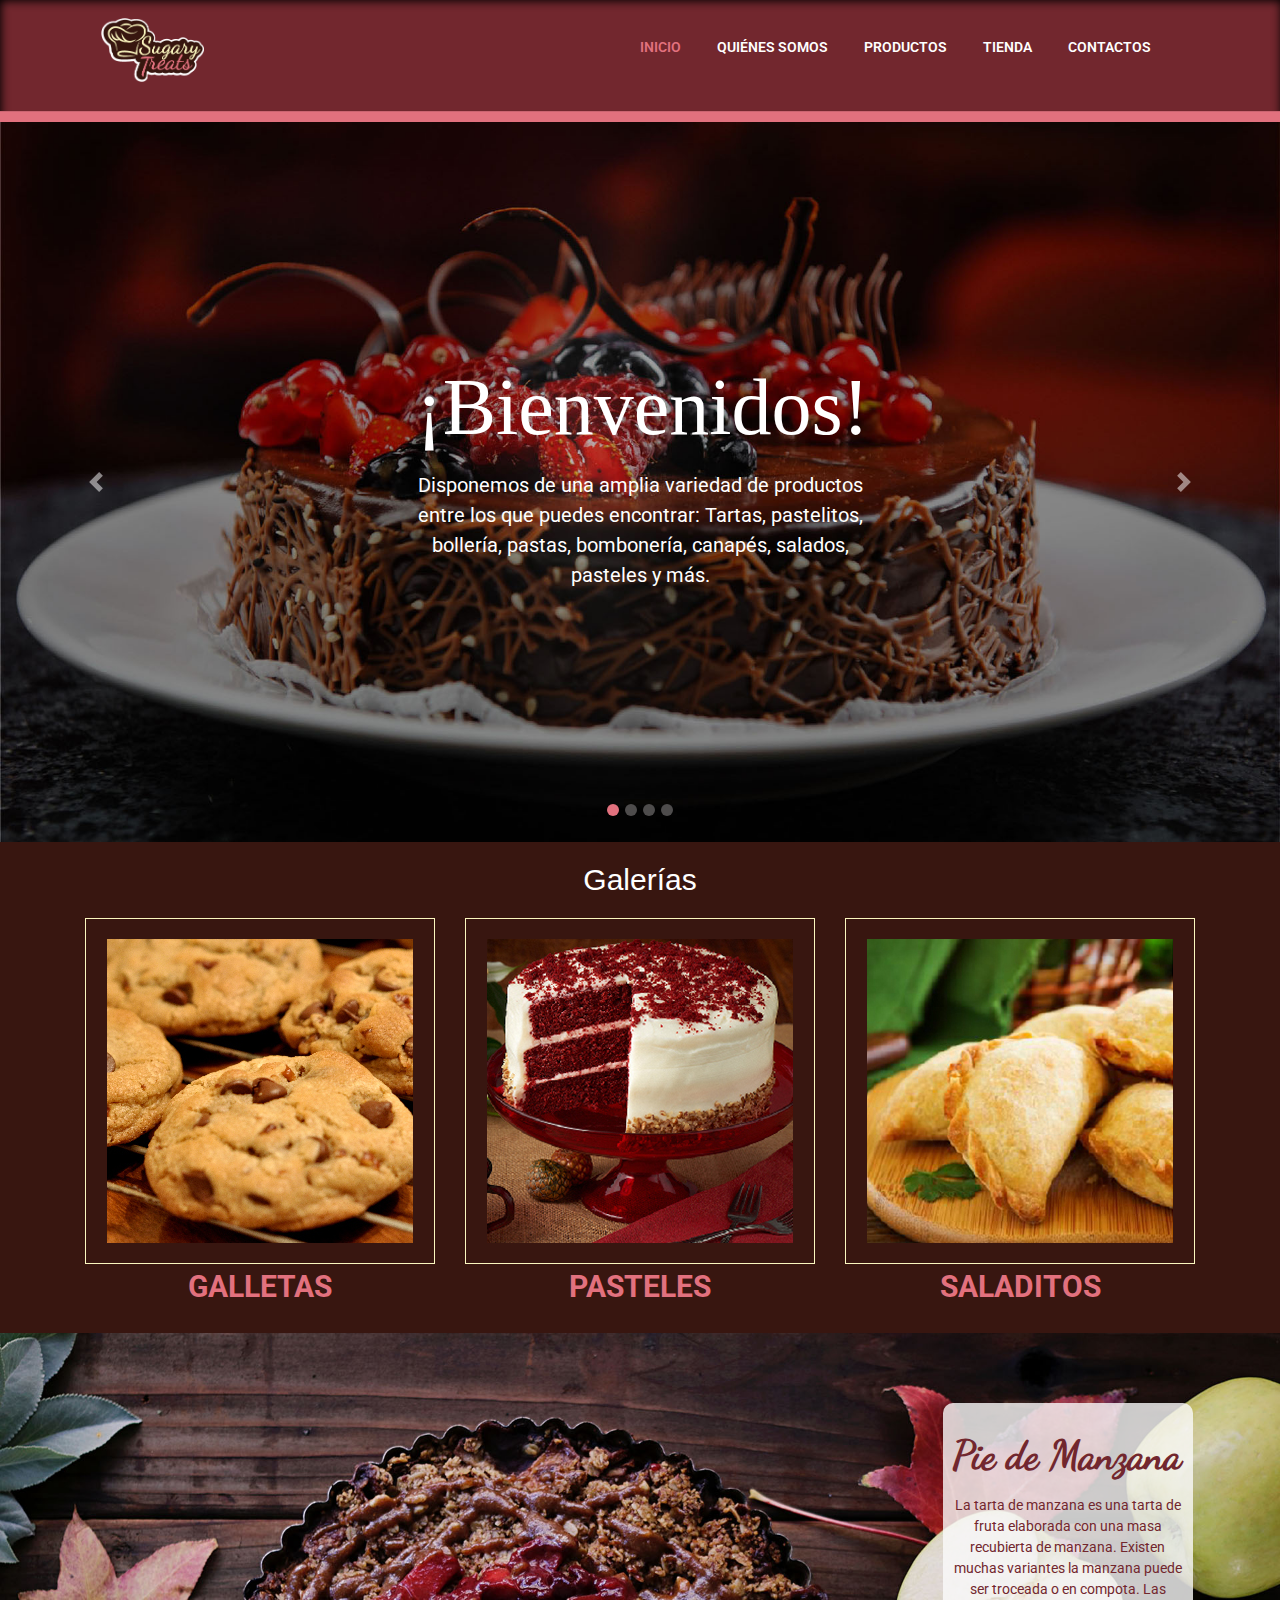
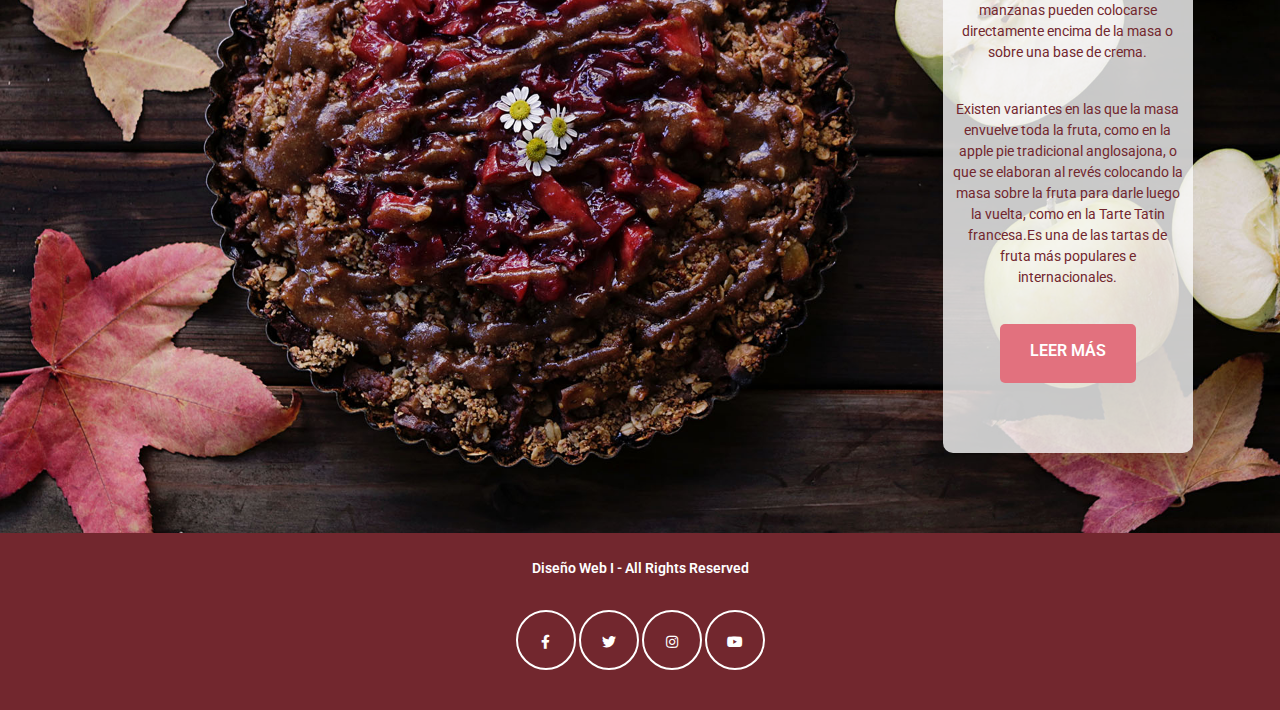
==== index.html @ 05281f2d "Add files via upload" ====
<!doctype html>
<html>
<head>
<meta charset="utf-8">
<meta name="viewport" content="width=device-width, initial-scale=1.0">
<link href="css/bootstrap.min.css" rel="stylesheet">
<link rel="stylesheet" href="https://use.fontawesome.com/releases/v5.3.1/css/all.css">
<link href="css/bootstrap-custom.css" rel="stylesheet">
<link href="css/style-index.css" rel="stylesheet">
	
	<meta name="Description" content="pagina principal del sitio">
	<meta name="Keywords" content="sugary, sugary treats, reposteria, bakery, cake, pasteles, galletas, cookies, stores, recetas, café">
	
<title>Sugary Treats</title>
</head>

<body>
<header>


<div class="container"> 
		 
		 
		
		<nav class="navbar navbar-expand-lg navbar-light bg-light">
  <a class="navbar-brand" href="#"> <img src="img/logo.png" alt="logotipo sugary treats" class="img-fluid"></a>
			
  <button class="navbar-toggler" type="button" data-toggle="collapse" data-target="#navbar" aria-controls="navbar" aria-expanded="false" aria-label="Toggle navigation">
    <span class="navbar-toggler-icon"></span>
  </button>

  <div class="collapse navbar-collapse" id="navbar">
	  
    <ul class="navbar-nav ml-auto">
      <li class="nav-item active">
        <a class="nav-link" href="index.html">Inicio<span class="sr-only">(current)</span></a>
      </li>
      <li class="nav-item">
        <a class="nav-link" href="quienesomos.html">Quiénes Somos</a>
      </li>
      <li class="nav-item">
        <a class="nav-link" href="#">Productos</a>
      </li>
      
		
		<li class="nav-item">
        <a class="nav-link" href="Shop-pastel.html">Tienda</a>
      </li>
      
      <li class="nav-item">
        <a class="nav-link" href="contactos.html">Contactos</a>
      </li>
		
    
    </ul>

  </div>
</nav>
		 </div>









<hr class="bar-rosa">

</header>

<!--SECCION DE SLIDES-->
<!--
<section id="sec-banner" class="d-none">
	<div class="container">
<h1 class="tit-banner">Bienvenido !</h1>

<p>Lorem ipsum dolor sit amet, consectetuer adipiscing elit, sed diam nonummy nibh euismod tincidunt ut laoreet dolore magna aliquam erat volutpat. Ut wisi enim ad minim veniam, quis nostrud exerci tation ullamcorper suscipit lobortis nisl ut aliquip ex ea commodo consequat. Duis autem vel eum iriure dolor in hendrerit in vulputate velit</p>

Emulando slides 
<h2>.....</h2> 

</div>

</section>
-->


<section id="carousel-repost">
<div id="carousel-1" class="carousel slide" data-ride="carousel">
  

		<ol class="carousel-indicators">
   			<li data-target="#carousel-1" data-slide-to="0" class="active"></li>
  			<li data-target="#carousel-1" data-slide-to="1"></li>
    		<li data-target="#carousel-1" data-slide-to="2"></li>
    		<li data-target="#carousel-1" data-slide-to="3"></li>
  	</ol>
		
		
  <div class="carousel-inner">
    
      <div class="carousel-item active">
       <img class="d-block w-100" src="img/slide-01.jpg" alt="First slide">
       <article class="carousel-caption">  


      <div class="caption-center">
      	
      <h1 class="tit-banner">¡Bienvenidos!</h1>

<p>Disponemos de una amplia variedad de productos entre los que puedes encontrar: Tartas, pastelitos, bollería, pastas, bombonería, canapés, salados, pasteles y más.</p>

      	</div>

      </article>
  
      <article class="carousel-caption">  


      </article>
    
    </div>
   
	  
	  <div class="carousel-item">
      		<img class="d-block w-100" src="img/slide-02.jpg" alt="Second slide">
      		   <article class="carousel-caption">  


      <div class="caption-center">
      	
      <h1 class="tit-banner">¡Disfruta!</h1>

<p>Los mejores postres a base de queso.</p>

      	</div>

      </article>
    </div>
    
    
    <div class="carousel-item">
      		<img class="d-block w-100" src="img/slide-03.jpg" alt="Third slide">
		<article class="carousel-caption">  


      <div class="caption-center">
      	
      <h1 class="tit-banner">¡Explora!</h1>

<p>Sabores exóticos que te deleitarán.</p>

      	</div>

      </article>
    </div>
    
      <div class="carousel-item">
      		<img class="d-block w-100" src="img/slide-04.jpg" alt="Third slide">
		  <article class="carousel-caption">  


      <div class="caption-center">
      	
      <h1 class="tit-banner">¡Antójate!</h1>

<p>Pide los postres que quieras, como los quieras.</p>

      	</div>

      </article>
    </div>
    
    
    
  </div>
  
		<a class="carousel-control-prev" href="#carousel-1" role="button" data-slide="prev">
    		<span class="carousel-control-prev-icon" aria-hidden="true"></span>
    		<span class="sr-only">Previous</span>
  	</a>
  
		<a class="carousel-control-next" href="#carousel-1" role="button" data-slide="next">
    		<span class="carousel-control-next-icon" aria-hidden="true"></span>
  		  	<span class="sr-only">Next</span>
  </a>
</div>
	
	
	
	
	
</section>


<section id="sec-productitos">
	<div class="container">
	<h2 class="tit-banner">Galerías</h2>	
	<div class="row">
	
      	<article class="col-md-4 col-sm-4 col-sx-12">
    	<div class="marco">
    	<div class="overlay">
        	
    	<a href="#"><img src="img/OP-GALLETAS.jpg" alt="julie" class="img-fluid">
    	
    	<div class="bg-overlay"></div>
    	</a>
			
    	
        </div>
       	</div>
    	<h3 class="titulo">galletas</h3>
    	
    
    
    	</article>
    	
    	<article class="col-md-4 col-sm-4 col-sx-12">
    	<div class="marco">
    	<div class="overlay">
			<a href="#"><img src="img/OP-PASTELES.jpg" alt="julie" class="img-fluid">
   		<div class="bg-overlay"></div>
   		</a>
			</div>	
    	</div>
    	<h3 class="titulo">Pasteles</h3>
    	
       	</article>
    	
    	<article class="col-md-4 col-sm-4 col-sx-12">
    	<div class="marco">
    	<div class="overlay">    	
    	
    	<a href="#"><img src="img/OP-SALADITOS.jpg" alt="julie" class="img-fluid">
    	<div class="bg-overlay"></div>
    	</a>
    	
    	
    		
    	</div>
	
    	</div>
    	<h3 class="titulo">Saladitos</h3>
    
    	</article>
    	
    	
    	
    	
    
	</div>
	</div>
	
	
</section>

<section id="sec-pie">
			<div class="container">	
			<div class="row">
			
			
	
		<article class="col-md-3 offset-md-9"> 
		
			 
				 <div class="cuadro-blanco container-fluid"> 
				 
		<h2>Pie de Manzana</h2>
				 
			<p> La tarta de manzana es una tarta de fruta elaborada 
			con una masa recubierta de manzana. Existen muchas variantes
			la manzana puede ser troceada o en compota. Las manzanas pueden colocarse
			directamente encima de la masa o sobre una base de crema.</p> <p>Existen variantes en las que la masa envuelve toda la fruta, como en la apple pie tradicional anglosajona, o que se elaboran al revés colocando la masa sobre la fruta para darle luego la vuelta, como en la Tarte Tatin francesa.Es una de las tartas de fruta más populares e internacionales. </p>
				 
		<p><a href="#" class="btn btn-light btn-naranja">Leer Más</a></p>	
					 
		</div>
			
	
		</article>
		</div>
			</div>
		
		
		
	</section>
	
	<footer>
		<div class="container-fluid">
			
			<p class="nombre">Diseño Web I - All Rights Reserved</p>
			<ul class="list-inline redes d-inline-block">
			<li> <a href="#"><i class="fab fa-facebook-f"></i></a></li>
			<li> <a href="#"><i class="fab fa-twitter"></i></a></li>
			<li> <a href="#"><i class="fab fa-instagram"></i></a></li>
			<li> <a href="#"><i class="fab fa-youtube"></i></a></li>
		    </ul>
					
		
		</div>
		
		
	</footer>


	<script src="js/jquery.min.js"></script>
	<script src="js/bootstrap.min.js"></script>


</body>
</html>
---- css/style-index.css ----
@import url('https://fonts.googleapis.com/css?family=Roboto:300,400,500,700');
@font-face{
	
	font-family: Dancing Script OT;
	src:url(../fonts/DancingScript-Regular.otf);

	
}

body{
	font-family: 'Roboto';
	background-color: #381610;
	margin-top: 0;
	font-size:14px; 
}

header{
	
	background-color: #72272e;
/*
	position:fixed;
	z-index: 18;
*/
	width:100%;
	 box-shadow: inset 1px 1px 10px #000;
		

}
header img{
	
/*	padding: 2px 0;*/
	margin-top: 5px;
	max-height: 64px;
}


#sec-banner{
	
	background-image:url(../img/banner.jpg);
	background-repeat: no-repeat;
	background-position: center;
	background-size: cover;
	height: 900px;
	text-align: center;
	padding:300px 0;
}

.bar-rosa{
	
	background-color: #e2717e;
	background-size: cover;
	height:10px;
	margin-bottom:0px;
	
}

.tit-banner{
	color:#fff;
	font-family:master_of_break;
	font-size: 80px;
	
	margin-bottom: 15px;
	
	
}

#sec-banner p{
	
	color: #fff;
}



header ul li{
	color:#fff;
	display: inline-block;
	margin-right:20px;
text-align: center;
}

#sec-productitos{
/*background-color: #fff;*/
	padding:20px;
	text-align: center;
	
}

#sec-productitos .marco{
	
/*	background-color: #000000;*/
	border:1px solid #fbf7bf;
	padding: 20px 20px;
	
}

.titulo{
	
	color:#e2717e;
	
}

#sec-productitos .tit-banner{
	color:#fff;
	font-family:helvetica;
	font-size: 30px;
	margin-bottom: 20px;
	
	
}


#sec-productitos .titulo{
	
	color:#e2717e;
	margin-top: 5px;
	text-transform: uppercase;
	
}




#sec-pie{
	background-image: url(../img/sec-pie.jpg);
	background-repeat: no-repeat;
	background-size: cover;
	text-align:center;
	color: #FFFFFF;
	padding: 70px 0px;
	height: 800px;
	

		
}


#sec-pie h2{
	font-size: 40px;
	font-weight: 800;
	padding: 2px 0;
	color: #72272e;
	line-height:40px;	
	font-family:Dancing Script OT;
	
}




.btn-naranja{
	background-color: #E2717E;
	color: #fff;
	border-radius: 5px;
	border: 0;
	text-transform: uppercase;
	padding: 15px 30px 20px 30px;
	font-weight: 600;
}

.cuadro-blanco{
	background-color:rgba(250,250,250,0.80);
	text-align: center;
	padding: 30px 0;
	height:650px;
	width: 250px;
	margin-bottom: 30px;
	border-radius: 10px;

	
}



#sec-pie p{	
	color: #72272E;
	padding: 10px;
	text-align: center;	
	font-size: 14px;
	
	
}


.nombre{
	color: #fff;
	font-weight: 600;
}

footer{
	background-color: #72272E;
	text-align: center;
	padding: 25px 0;
	
}
.redes{
	margin: 15px 0;
}

.redes li{
	display: inline-block;
}
.redes a{
	width: 60px;
	height: 60px;
	line-height: 60px;
	border: 2px solid #fff;
	display: block;
	border-radius: 100%;
	color: #fff;
	text-decoration: none;
}

.redes a:hover{
	background-color: #fff;
	color: #252525;
	transition: all ease 0.3s;
}

footer p a{
	color: #f54f15;
	font-weight: 400;
}

footer p a:hover{
	color: #f45f15;
}




.carousel-indicators li {
    border-radius: 12px;
    width: 12px;
    height: 12px;
    background-color:#4E4C4C;
	
}


.carousel-indicators .active {
  
    background-color: #e2717e;
	
}

#carousel-repost p{
	
	font-size: 20px;
	
}



#sec-productitos .overlay{
	
	position:relative;
}




#sec-productitos .bg-overlay{
	
	position:absolute;
	width:100%;
	height: 100%;
	top:0;
	left:0;
	background-color:rgba(243,187,188,0.30);
    opacity: 0;
	transition: all ease-in-out .5s;
	
}



#sec-productitos .bg-overlay:hover{
	
	opacity: 1;
	transition: all ease-in-out 0.5s;
	

}


#map{
width: 100%;
min-height: 400px;
	
}

#sec-iconos{
	text-align: center;
	
	color: #FFFFFF;
	padding: 80px 0;
	
	
}


#sec-iconos .titulo{
	text-align: center;
	font-size:20px;

/*	margin: 60;*/
	
	
	
}

#sec-contactos{
	
	text-align: center;
	color: #fff;
	padding: 10px;
}



/*Estilos Para Página Quienes Somos*/





#carousel-about h1{
	font-family: Dancing Script OT;
	font-size: 100px;
	color: #ffffbd;
	
	
	
}

.marquito{
	
	border: solid 4px #e2717e;
}


#sec-historia{
	
	
	background-color: #ffebe5;
	text-align: center;
	padding: 10px 0;
	
	
	
}


#sec-historia h1{
	
	
/*	font-family:Dancing Script OT;*/
	font-size: 60px;	
	color: #72272d;
	
	
	
}

#sec-historia .bar-rosa{
	
	margin-top: 2px;
	height: 2px;
	width: 250px;
}

.espaciado{
	
padding: 30px;
}


#sec-mision{
	
	background-color: #fff;
	text-align: center;
	padding: 10px 0;
}

.parrafo{  /*CLASE PARA PARRAFOS DE PAGINA QUIENES SOMOS*/
	
	font-size: 18px;
	text-align: justify;
}


#sec-mision .bar-rosa{
	
	margin-top: 2px;
	height: 2px;
	width: 250px;
}

#sec-mision h1{
	
	font-size: 60px;	
	color: #72272d;
	
}


/*SECCION VISION*/


#sec-vision{
	
	background-color: #fff;
	text-align: center;
	padding: 10px 0;
}


#sec-vision .bar-rosa{
	
	margin-top: 2px;
	height: 2px;
	width: 250px;
}

#sec-vision h1{
	
	font-size: 60px;	
	color: #72272d;
	
}




/*PROVISIONAL*/
h3{
	
	color: #fff;
	
	font-weight: 700;
	font-size: 30px;
	
}


/*ESTILOS PARA PAGINA DE VENTAS*/


#contenido{
	height: 450px;
	background-color: #faf6c0;
	}



.galeria-list{
	width: 100%;
	float: right;
	margin: 50px 0 0 0;
	color: #371711;
	font-size: 15px;
}

ul{
	list-style-type: none;
}

.galeria-menu{
	width: 86.76%;
	float: right;
	margin: 1.9em 0 0 0;
	padding: 0 0 9.5em 0;
}

.galeria-menu li{
	width: 100%;
	height: 4.55em;
	float: right;
	background-color: transparent;
	background-position-x: right;
	background-position-y: bottom;
	background-repeat: no-repeat;
	background-attachment: scroll;
	background-image: url(../img/linea-01.jpg);
	background-size: auto auto;
	background-origin: padding-box;
	background-clip: border-box;
}

.galeria-menu li a{
	width: 100%;
	height: 4.5em;
	float: left;
	text-decoration: none;
}

.galeria-menu .active{
	background-color: transparent;
	background-position-x: right;
	background-position-y: top;
	background-repeat: no-repeat;
	background-attachment: scroll;
	background-image: url(../img/menorq-01.png);
	background-size: auto;
	background-origin: padding-box;
	background-clip: border-box;
	float: right;
}

.galeria-menu span{
	width: 100%;
	float: left;
	color: #371711;
}


.galeria-menu img{
	margin: 0.7em 0 0 0;
}

#contenido .padre{
	position: relative;
}

#contenido .hijo{
	position: absolute;
	width: 100%;
	bottom: 0;
	background-color: rgba(55,23,17,0.70);
	padding: 10px;
	color: #fff;
}
#contenido .hijo h3{
	font-size: 18px;
	font-weight: 700;
}

#contenido .hijo p{
	font-size: 14px;
}

.btn-shop{
	background-color:#72272e;
	color: #fff;
	border-radius: 3px;
	border: 0;
	margin: 0;
	padding: 7px;
}

#shop-form{
	width: 100%;
	float: left;
	margin: 50px 0 0 0;
	font-size: 15px;
}

.form-group{
	color: #371711;
}

#shop-form p a{
	color: #371711;
}
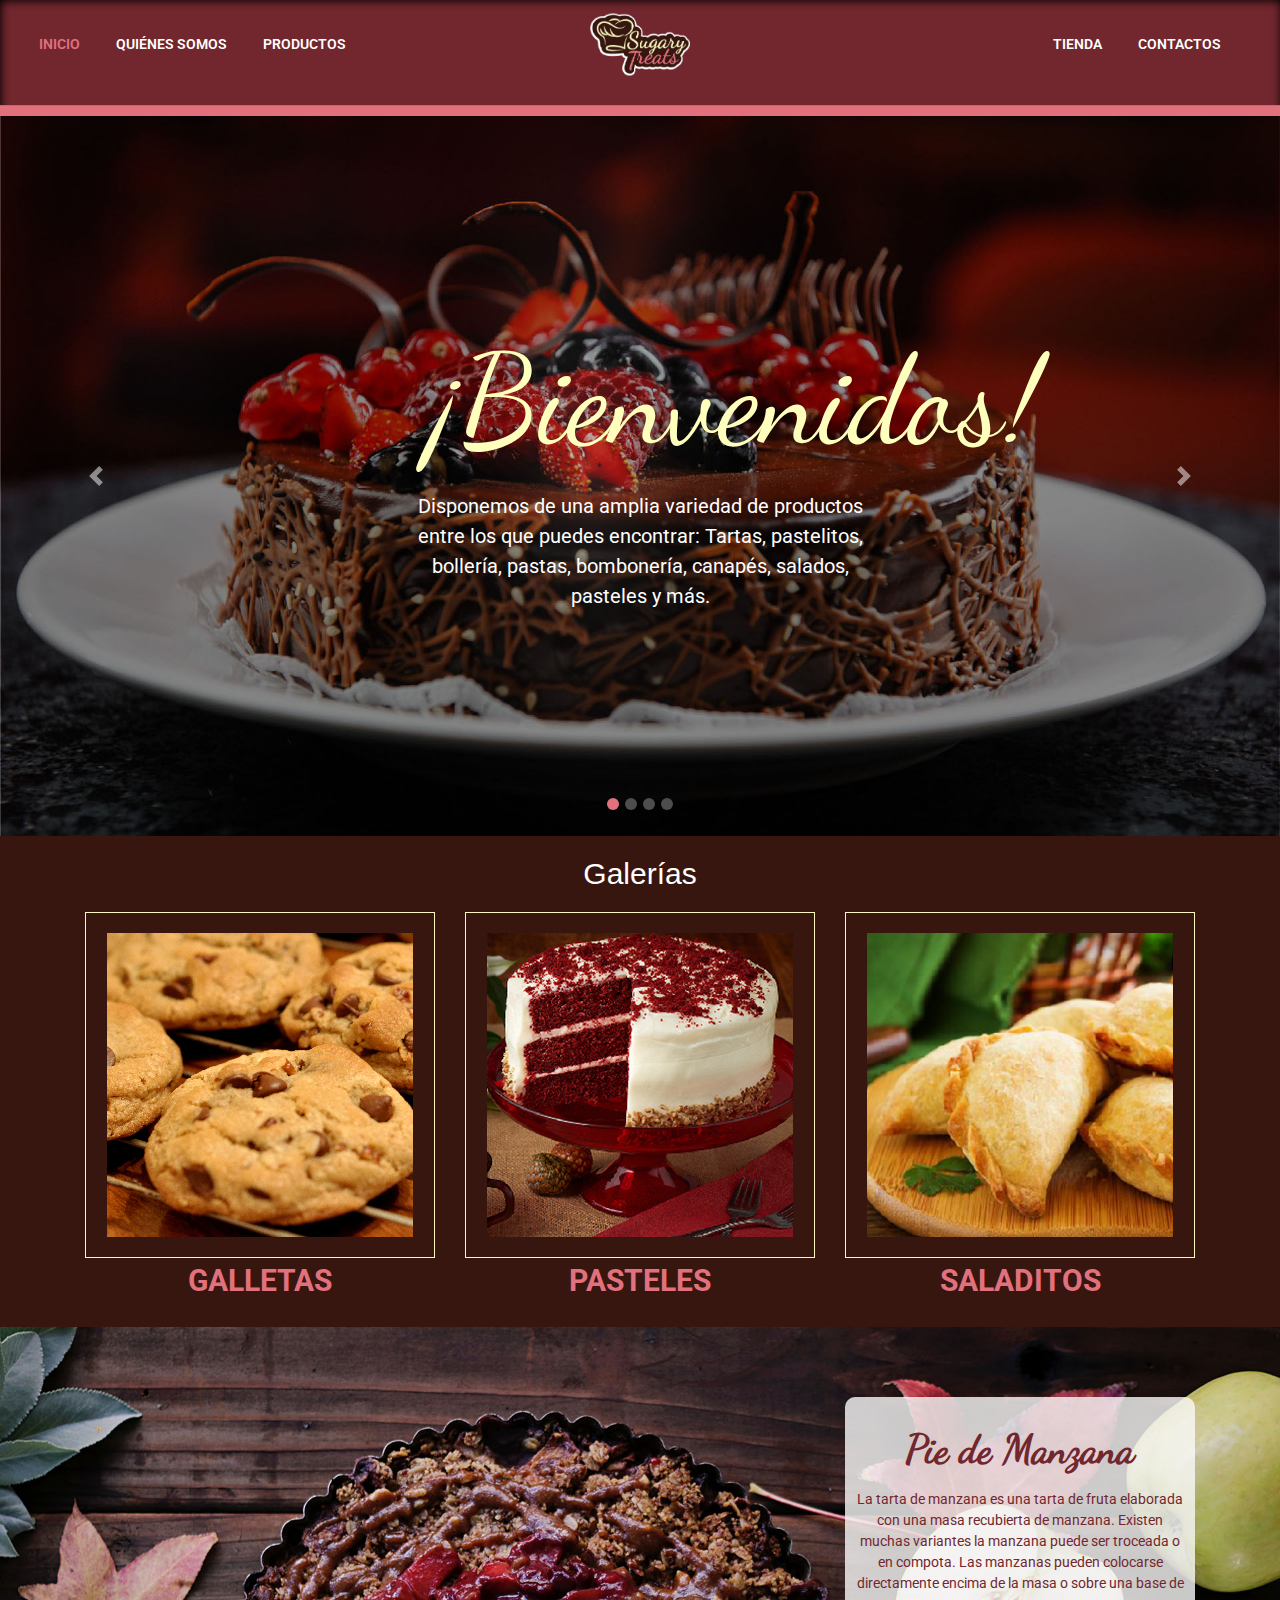
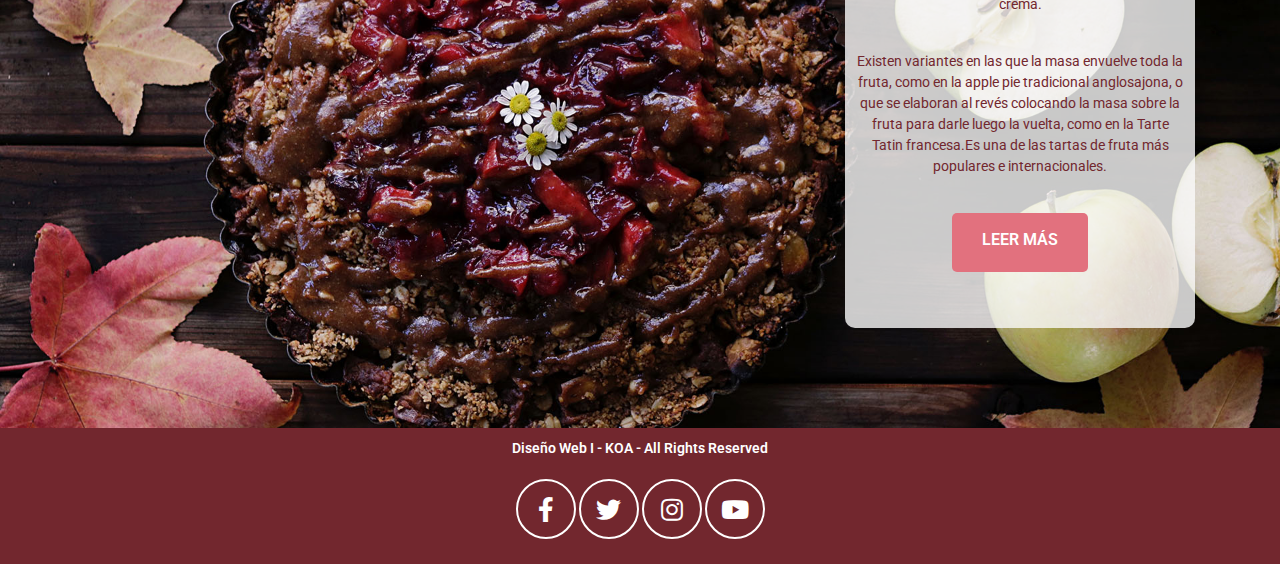
==== commit 2b5da9c1: "Add files via upload" ====
--- a/index.html
+++ b/index.html
@@ -18,46 +18,48 @@
 <header>
 
 
-<div class="container"> 
+
+	 
+	<nav class="navbar navbar-expand-md navbar-light bg-light">
+    <div class="container-fluid">
+        <button class="navbar-toggler" type="button" data-toggle="collapse" data-target=".dual-nav">
+            <span class="navbar-toggler-icon"></span>
+        </button>
+        <div class="navbar-collapse collapse dual-nav w-50 order-1 order-md-0">
+            <ul class="navbar-nav">
+                <li class="nav-item active">
+                    <a class="nav-link" href="index.html">Inicio</a>
+                </li>
+                <li class="nav-item">
+                    <a class="nav-link" href="quienesomos.html">Quiénes Somos</a>
+                </li>
+                <li class="nav-item">
+                    <a class="nav-link" href="#">Productos</a>
+                </li>
+                
+            </ul>
+        </div>
+        <a href="index.html" class="navbar-brand mx-auto d-block text-center order-0 order-md-1 w-25">
+			<img src="img/logo.png" class="img-fluid" alt="Sugary Treats" width="130px">
+		</a>
+		
+        <div class="navbar-collapse collapse dual-nav w-50 order-2">
+            <ul class="nav navbar-nav ml-auto">
+                <li class="nav-item">
+					<a class="nav-link" href="Shop-pastel.html">Tienda</a>
+				</li>
+                <li class="nav-item">
+					<a class="nav-link" href="contactos.html">Contactos</a>
+				</li>
+            </ul>
+        </div>
+    </div>
+</nav>
+	 
+	 
+	 		 
 		 
-		 
-		
-		<nav class="navbar navbar-expand-lg navbar-light bg-light">
-  <a class="navbar-brand" href="#"> <img src="img/logo.png" alt="logotipo sugary treats" class="img-fluid"></a>
-			
-  <button class="navbar-toggler" type="button" data-toggle="collapse" data-target="#navbar" aria-controls="navbar" aria-expanded="false" aria-label="Toggle navigation">
-    <span class="navbar-toggler-icon"></span>
-  </button>
-
-  <div class="collapse navbar-collapse" id="navbar">
-	  
-    <ul class="navbar-nav ml-auto">
-      <li class="nav-item active">
-        <a class="nav-link" href="index.html">Inicio<span class="sr-only">(current)</span></a>
-      </li>
-      <li class="nav-item">
-        <a class="nav-link" href="quienesomos.html">Quiénes Somos</a>
-      </li>
-      <li class="nav-item">
-        <a class="nav-link" href="#">Productos</a>
-      </li>
-      
-		
-		<li class="nav-item">
-        <a class="nav-link" href="Shop-pastel.html">Tienda</a>
-      </li>
-      
-      <li class="nav-item">
-        <a class="nav-link" href="contactos.html">Contactos</a>
-      </li>
-		
-    
-    </ul>
-
-  </div>
-</nav>
-		 </div>
-
+		
 
 
 
@@ -70,21 +72,6 @@
 
 </header>
 
-<!--SECCION DE SLIDES-->
-<!--
-<section id="sec-banner" class="d-none">
-	<div class="container">
-<h1 class="tit-banner">Bienvenido !</h1>
-
-<p>Lorem ipsum dolor sit amet, consectetuer adipiscing elit, sed diam nonummy nibh euismod tincidunt ut laoreet dolore magna aliquam erat volutpat. Ut wisi enim ad minim veniam, quis nostrud exerci tation ullamcorper suscipit lobortis nisl ut aliquip ex ea commodo consequat. Duis autem vel eum iriure dolor in hendrerit in vulputate velit</p>
-
-Emulando slides 
-<h2>.....</h2> 
-
-</div>
-
-</section>
--->
 
 
 <section id="carousel-repost">
@@ -263,7 +250,7 @@
 			
 			
 	
-		<article class="col-md-3 offset-md-9"> 
+		<article class="col-md-4 offset-md-8"> 
 		
 			 
 				 <div class="cuadro-blanco container-fluid"> 
@@ -291,7 +278,7 @@
 	<footer>
 		<div class="container-fluid">
 			
-			<p class="nombre">Diseño Web I - All Rights Reserved</p>
+			<p class="nombre">Diseño Web I - KOA - All Rights Reserved</p>
 			<ul class="list-inline redes d-inline-block">
 			<li> <a href="#"><i class="fab fa-facebook-f"></i></a></li>
 			<li> <a href="#"><i class="fab fa-twitter"></i></a></li>
--- a/css/style-index.css
+++ b/css/style-index.css
@@ -26,12 +26,7 @@
 		
 
 }
-header img{
-	
-/*	padding: 2px 0;*/
-	margin-top: 5px;
-	max-height: 64px;
-}
+
 
 
 #sec-banner{
@@ -127,7 +122,7 @@
 	text-align:center;
 	color: #FFFFFF;
 	padding: 70px 0px;
-	height: 800px;
+/*	height: 800px;*/
 	
 
 		
@@ -161,8 +156,10 @@
 	background-color:rgba(250,250,250,0.80);
 	text-align: center;
 	padding: 30px 0;
+/*
 	height:650px;
 	width: 250px;
+*/
 	margin-bottom: 30px;
 	border-radius: 10px;
 
@@ -184,12 +181,13 @@
 .nombre{
 	color: #fff;
 	font-weight: 600;
+	margin-bottom: 5px;
 }
 
 footer{
 	background-color: #72272E;
 	text-align: center;
-	padding: 25px 0;
+	padding: 10px 0;
 	
 }
 .redes{
@@ -198,6 +196,7 @@
 
 .redes li{
 	display: inline-block;
+	font-size: 25px;
 }
 .redes a{
 	width: 60px;
@@ -247,6 +246,15 @@
 	
 	font-size: 20px;
 	
+	
+}
+
+#carousel-repost h1{
+	
+	
+	font-family: Dancing Script OT;
+	color:#ffffbd;
+	font-size: 125px;
 }
 
 
@@ -563,10 +571,28 @@
 	color: #371711;
 }
 
-
-
-
-
-
-
-
+#map{
+	width:auto;
+	min-height: 300px;
+	margin:20px 40px 20px 40px;
+}
+
+#sec-form{
+	color:#E2717E;
+	padding: 20px;
+	margin: 10px;
+	text-align: center;
+	
+}
+
+.text-form{
+	color: #E2717E;
+	
+}
+
+
+.terminos{
+	font-size: 20px;
+	font-weight: 600;
+	
+}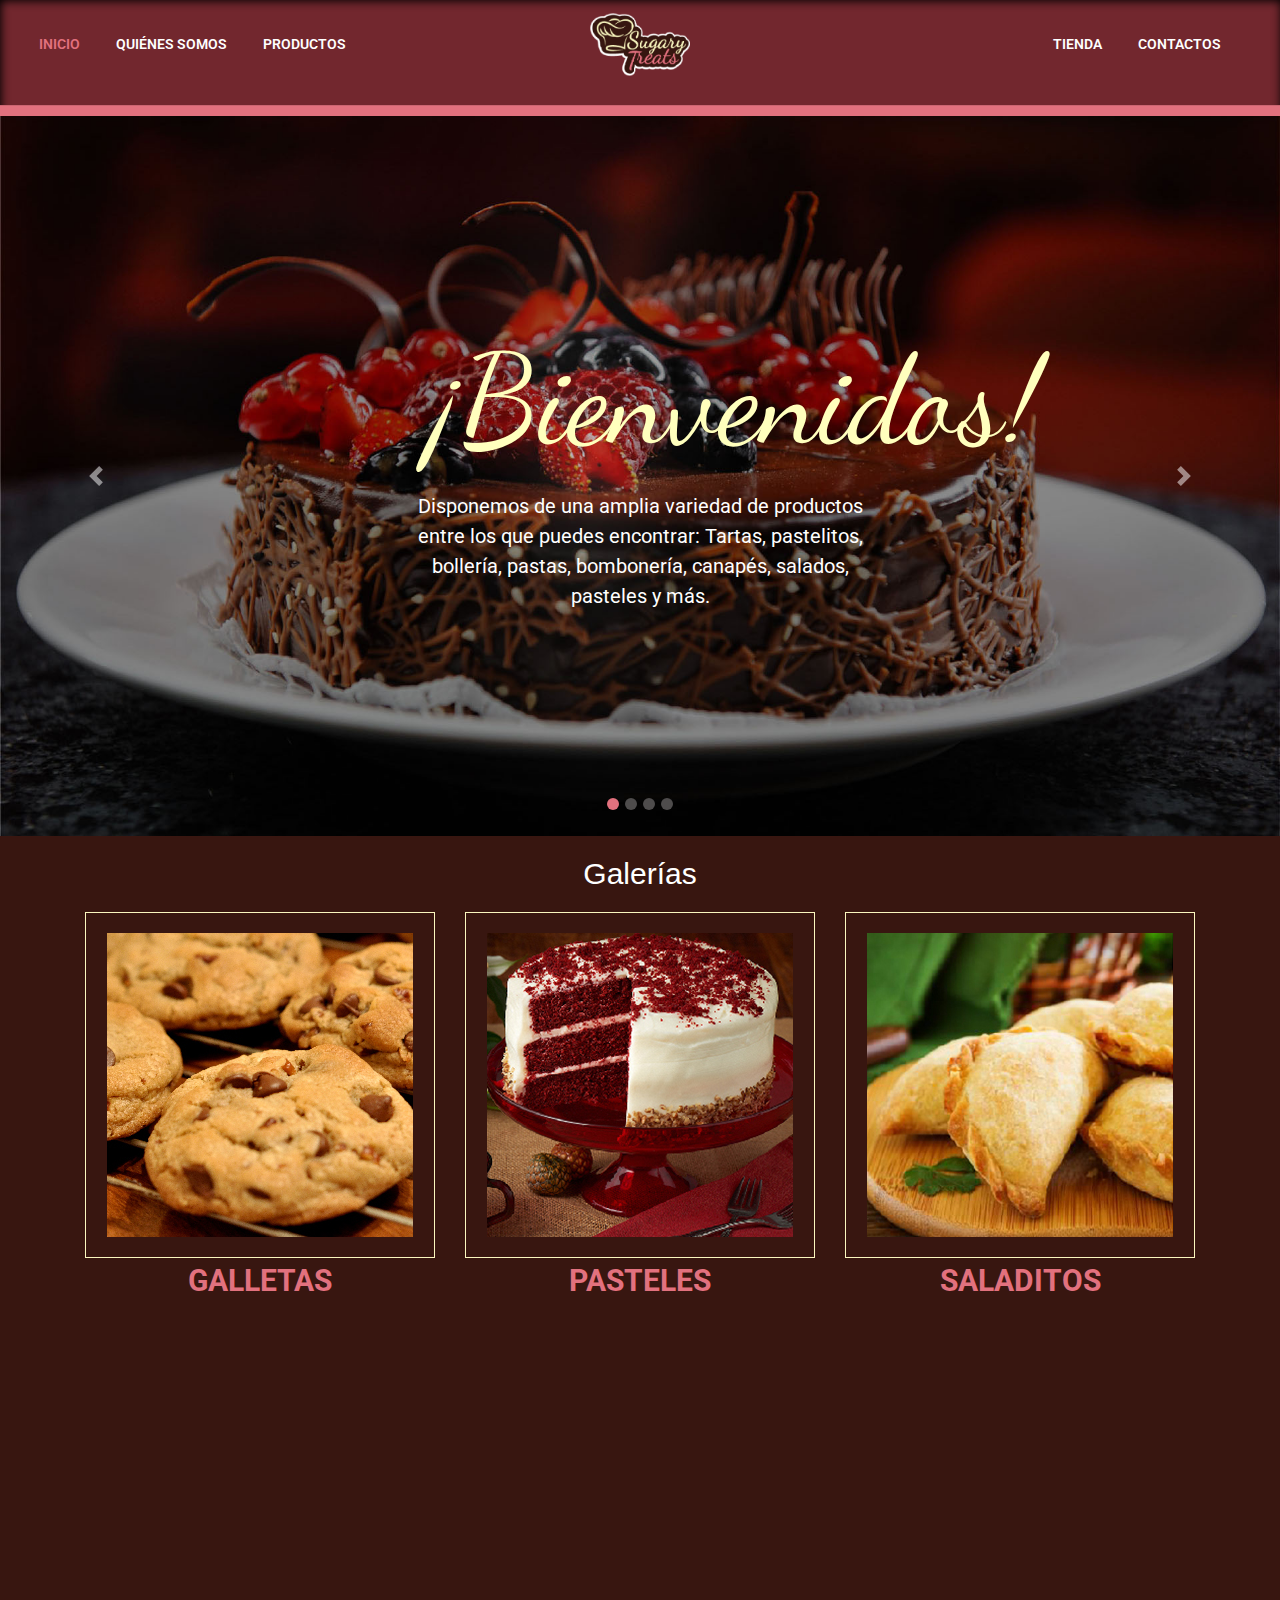
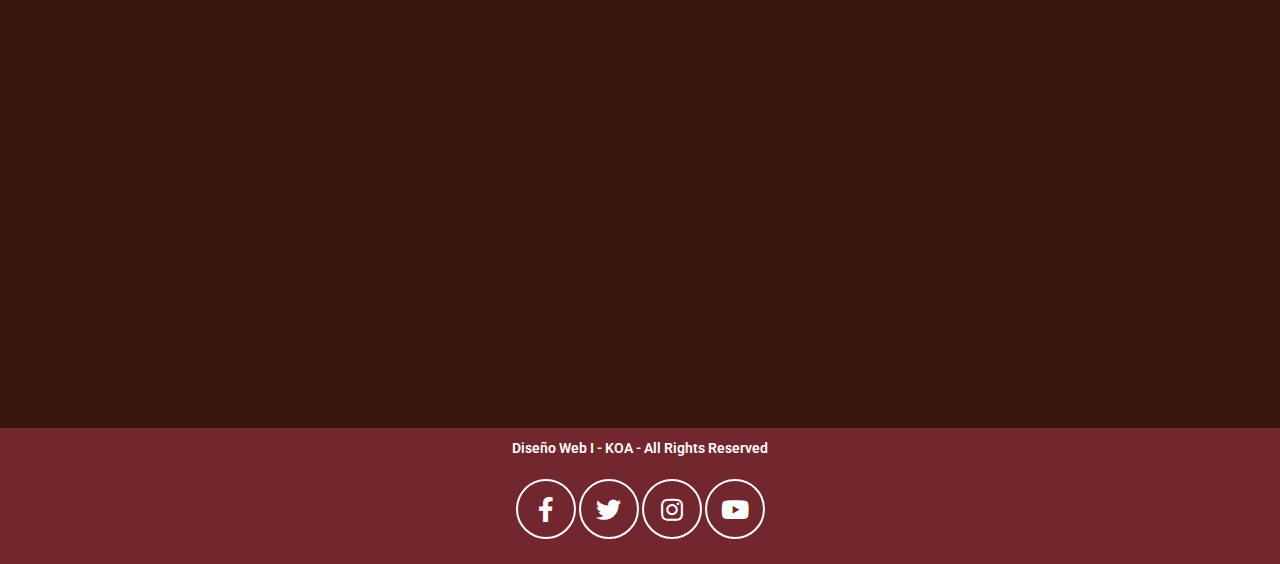
==== commit 6f82c734: "Se agrego breadcrumb a Quienes Somos y a Contactos / animaciones incluidas para index tambien" ====
--- a/index.html
+++ b/index.html
@@ -6,6 +6,7 @@
 <link href="css/bootstrap.min.css" rel="stylesheet">
 <link rel="stylesheet" href="https://use.fontawesome.com/releases/v5.3.1/css/all.css">
 <link href="css/bootstrap-custom.css" rel="stylesheet">
+<link href="css/animate.css" rel="stylesheet">
 <link href="css/style-index.css" rel="stylesheet">
 	
 	<meta name="Description" content="pagina principal del sitio">
@@ -74,6 +75,8 @@
 
 
 
+
+
 <section id="carousel-repost">
 <div id="carousel-1" class="carousel slide" data-ride="carousel">
   
@@ -93,7 +96,7 @@
        <article class="carousel-caption">  
 
 
-      <div class="caption-center">
+      <div class="caption-center wow bounceIn" data-wow-delay="0.3s">
       	
       <h1 class="tit-banner">¡Bienvenidos!</h1>
 
@@ -116,7 +119,7 @@
       		   <article class="carousel-caption">  
 
 
-      <div class="caption-center">
+      <div class="caption-center wow bounceIn" data-wow-delay="0.3s">
       	
       <h1 class="tit-banner">¡Disfruta!</h1>
 
@@ -133,7 +136,7 @@
 		<article class="carousel-caption">  
 
 
-      <div class="caption-center">
+      <div class="caption-center wow bounceIn" data-wow-delay="0.3s">
       	
       <h1 class="tit-banner">¡Explora!</h1>
 
@@ -149,7 +152,7 @@
 		  <article class="carousel-caption">  
 
 
-      <div class="caption-center">
+      <div class="caption-center wow bounceIn" data-wow-delay="0.3s">
       	
       <h1 class="tit-banner">¡Antójate!</h1>
 
@@ -182,7 +185,7 @@
 </section>
 
 
-<section id="sec-productitos">
+<section id="sec-productitos" class="wow fadeIn" data-wow-delay="0.3s">
 	<div class="container">
 	<h2 class="tit-banner">Galerías</h2>	
 	<div class="row">
@@ -244,7 +247,7 @@
 	
 </section>
 
-<section id="sec-pie">
+<section id="sec-pie" class="wow fadeIn" data-wow-delay="0.5s">
 			<div class="container">	
 			<div class="row">
 			
@@ -295,6 +298,11 @@
 
 	<script src="js/jquery.min.js"></script>
 	<script src="js/bootstrap.min.js"></script>
+	<script src="js/wow.min.js"></script>
+	 <script>
+              new WOW().init();
+              </script>
+
 
 
 </body>
--- a/css/style-index.css
+++ b/css/style-index.css
@@ -410,6 +410,32 @@
 	color: #72272d;
 	
 }
+
+/*ESTILOS PARA BREADCRUMB*/
+
+#sec-breadcrumb{
+	
+/*	padding: 5px;*/
+	margin-bottom: 0;
+	background-color:#ede9e8;	
+}
+
+#sec-breadcrumb .breadcrumb{
+	
+	
+	background-color:#ede9e8;
+	margin-bottom: 0;
+	
+}
+
+#sec-breadcrumb a{
+	
+	color:#72272d;
+}
+
+
+
+
 
 
 /*SECCION VISION*/
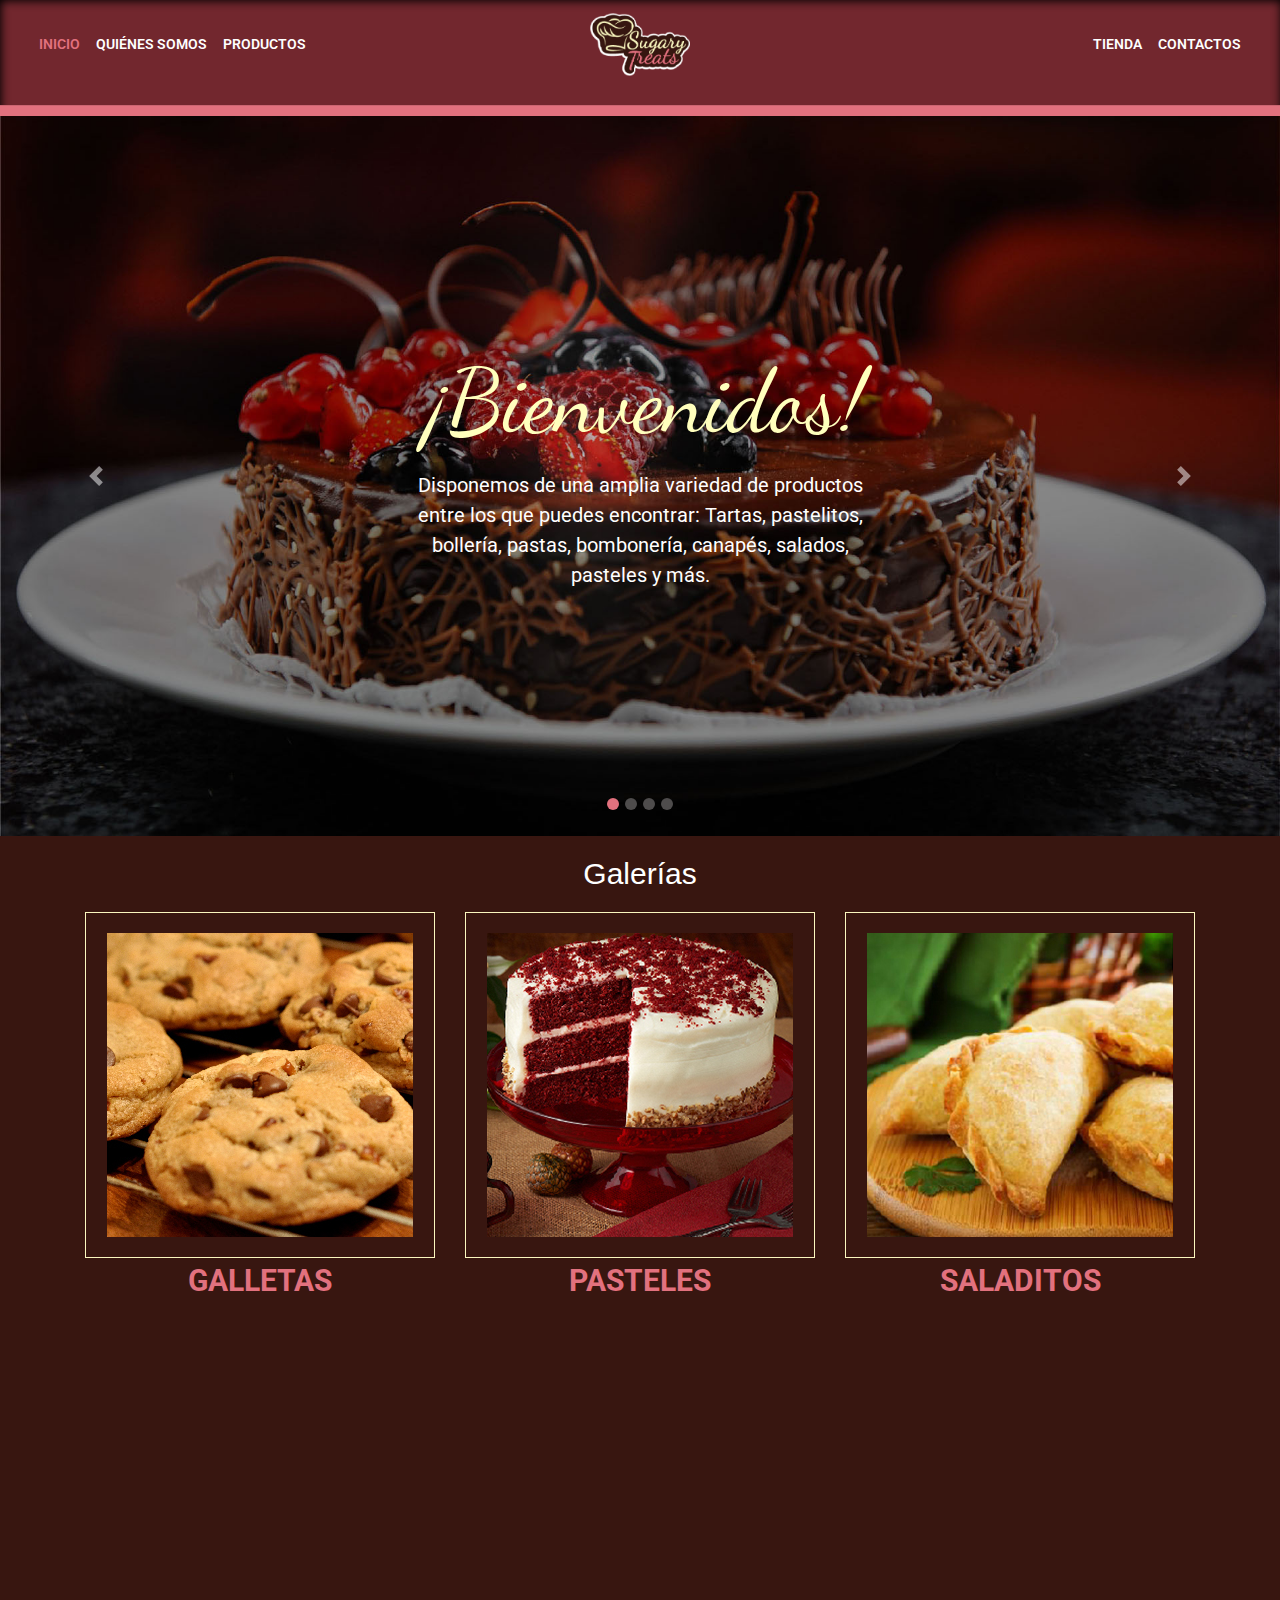
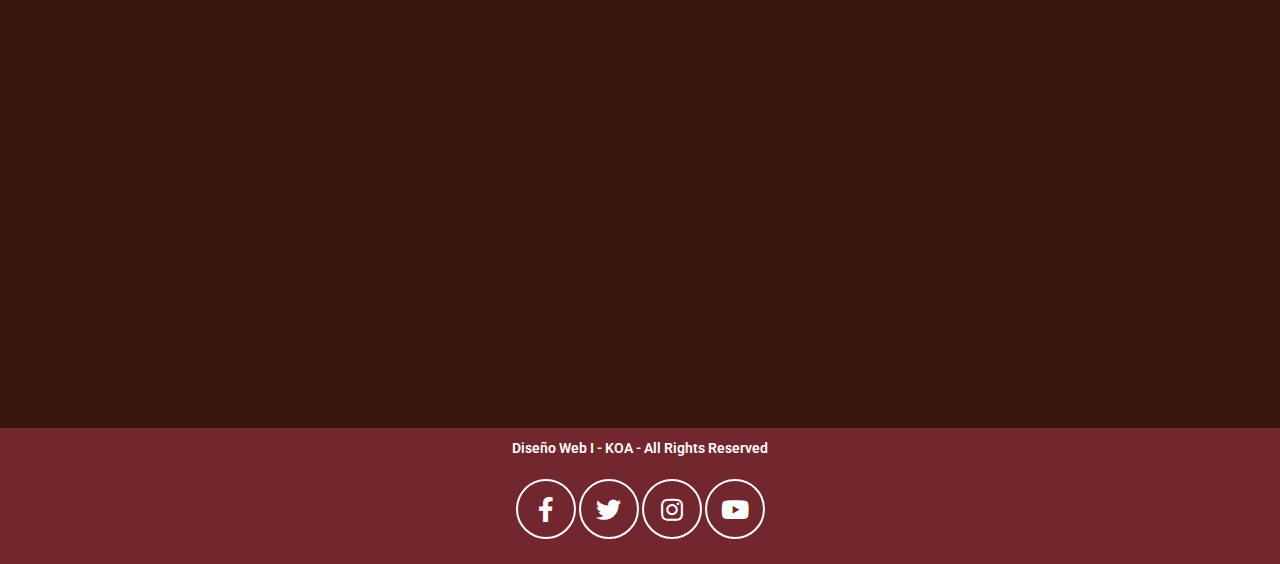
==== commit 0ab64e28: "SE APLICO MEDIAQUERIES A INDEX Y A QUIENES SOMOS Y SE AGREGO MAS EFECTOS EN CSS" ====
--- a/index.html
+++ b/index.html
@@ -27,7 +27,7 @@
             <span class="navbar-toggler-icon"></span>
         </button>
         <div class="navbar-collapse collapse dual-nav w-50 order-1 order-md-0">
-            <ul class="navbar-nav">
+             <ul class="nav navbar-nav">
                 <li class="nav-item active">
                     <a class="nav-link" href="index.html">Inicio</a>
                 </li>
@@ -96,7 +96,7 @@
        <article class="carousel-caption">  
 
 
-      <div class="caption-center wow bounceIn" data-wow-delay="0.3s">
+      <div class="caption-center wow bounceIn">
       	
       <h1 class="tit-banner">¡Bienvenidos!</h1>
 
@@ -119,7 +119,7 @@
       		   <article class="carousel-caption">  
 
 
-      <div class="caption-center wow bounceIn" data-wow-delay="0.3s">
+      <div class="caption-center wow bounceIn">
       	
       <h1 class="tit-banner">¡Disfruta!</h1>
 
@@ -136,7 +136,7 @@
 		<article class="carousel-caption">  
 
 
-      <div class="caption-center wow bounceIn" data-wow-delay="0.3s">
+      <div class="caption-center wow bounceIn">
       	
       <h1 class="tit-banner">¡Explora!</h1>
 
@@ -152,7 +152,7 @@
 		  <article class="carousel-caption">  
 
 
-      <div class="caption-center wow bounceIn" data-wow-delay="0.3s">
+      <div class="caption-center wow bounceIn">
       	
       <h1 class="tit-banner">¡Antójate!</h1>
 
@@ -298,6 +298,7 @@
 
 	<script src="js/jquery.min.js"></script>
 	<script src="js/bootstrap.min.js"></script>
+	
 	<script src="js/wow.min.js"></script>
 	 <script>
               new WOW().init();
--- a/css/style-index.css
+++ b/css/style-index.css
@@ -21,7 +21,7 @@
 	position:fixed;
 	z-index: 18;
 */
-	width:100%;
+/*	width:100%;*/
 	 box-shadow: inset 1px 1px 10px #000;
 		
 
@@ -66,12 +66,14 @@
 
 
 
+/*
 header ul li{
 	color:#fff;
 	display: inline-block;
 	margin-right:20px;
 text-align: center;
 }
+*/
 
 #sec-productitos{
 /*background-color: #fff;*/
@@ -254,7 +256,7 @@
 	
 	font-family: Dancing Script OT;
 	color:#ffffbd;
-	font-size: 125px;
+	font-size: 90px;
 }
 
 
@@ -621,4 +623,167 @@
 	font-size: 20px;
 	font-weight: 600;
 	
-}+}
+
+
+/*MEDIA QUERY PARA INDEX*/
+@media (max-width:480px) and (max-width:648px){
+	
+
+	
+	
+	#carousel-repost h1{
+		
+		font-size: 35px;
+		text-align: center;
+				
+
+	}
+	
+	
+	#carousel-repost p{
+		
+		display: none;
+		
+	}
+	
+
+}
+
+
+/*MEDIA QUERY PARA QUIENES SOMOS*/
+@media (max-width:480px) {
+	
+
+	
+	
+	#carousel-about h1{
+		
+		font-size: 25px;
+		text-align: center;
+			
+
+	}
+	
+	
+	#carousel-about .marquito{
+		
+		border: 2px solid #e2717e;
+		height: 40px;
+
+	}
+	
+	
+	
+	#carousel-about .carousel-indicators li {
+    border-radius: 5px;
+    width: 5px;
+    height: 5px;
+    background-color:#4E4C4C;
+	
+	
+	}
+	
+	#carousel-about .carousel .active{
+		
+		background-color: #e2717e;
+	}
+	
+
+}
+
+
+
+@media (min-width:768px){
+	
+
+		#carousel-about h1{
+		
+		font-size: 50px;
+		text-align: center;
+			
+
+	}
+	
+	
+	#carousel-about .marquito{
+		
+		border: 5px solid #e2717e;
+		height:100px;
+
+	}
+	
+	
+	
+	
+}
+
+@media(min-width:1200px){
+	
+	#carousel-about h1{
+		
+		font-size: 100px;
+		text-align: center;
+	
+}
+	
+		#carousel-about .marquito{
+		
+		border: 4px solid #e2717e;
+		height:150px;
+
+	}
+	
+	
+	
+	
+}
+
+@media(max-width:320px){
+	
+	#carousel-about h1{
+		
+		font-size: 18px;
+		text-align: center;
+	
+}
+	
+		#carousel-about .marquito{
+		
+		border: 2px solid #e2717e;
+		height:30px;
+
+	}
+	
+	
+	
+	
+}
+
+
+@media(max-width:648px){
+	
+		#carousel-about h1{
+		
+		font-size: 25px;
+		text-align: center;
+			
+
+	}
+	
+	
+	#carousel-about .marquito{
+		
+		border: 2px solid #e2717e;
+		height:40px;
+
+	}
+	
+	
+	
+	
+	
+}
+
+
+
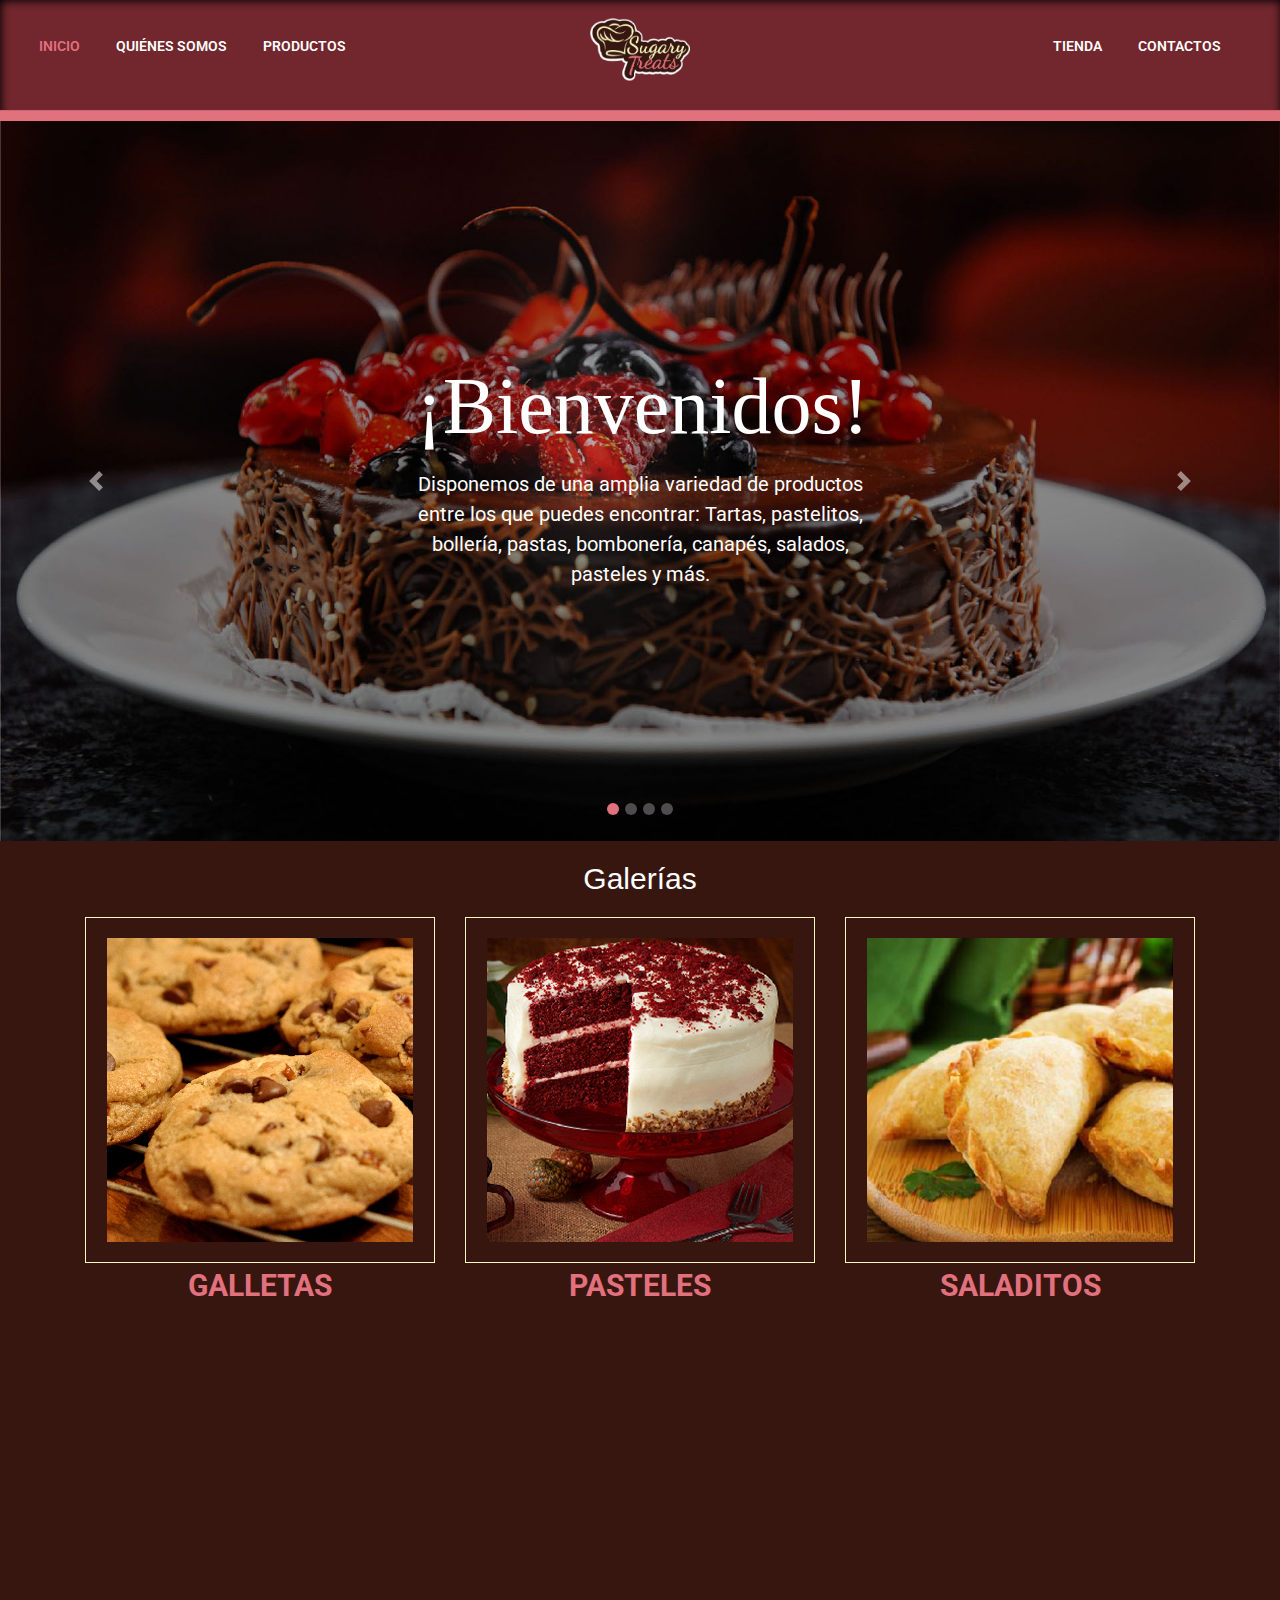
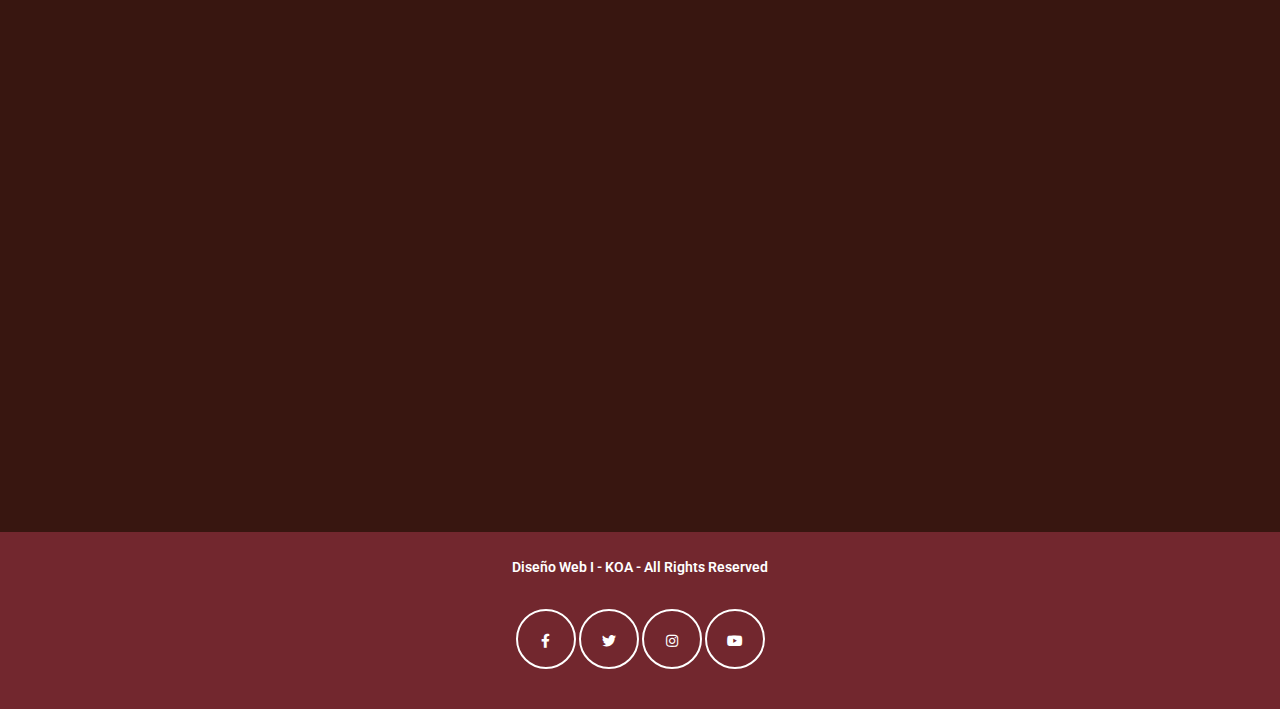
==== commit d88b4ce6: "Add files via upload" ====
--- a/index.html
+++ b/index.html
@@ -27,7 +27,7 @@
             <span class="navbar-toggler-icon"></span>
         </button>
         <div class="navbar-collapse collapse dual-nav w-50 order-1 order-md-0">
-             <ul class="nav navbar-nav">
+            <ul class="navbar-nav">
                 <li class="nav-item active">
                     <a class="nav-link" href="index.html">Inicio</a>
                 </li>
@@ -35,7 +35,7 @@
                     <a class="nav-link" href="quienesomos.html">Quiénes Somos</a>
                 </li>
                 <li class="nav-item">
-                    <a class="nav-link" href="#">Productos</a>
+                    <a class="nav-link" href="productos.html">Productos</a>
                 </li>
                 
             </ul>
@@ -47,7 +47,7 @@
         <div class="navbar-collapse collapse dual-nav w-50 order-2">
             <ul class="nav navbar-nav ml-auto">
                 <li class="nav-item">
-					<a class="nav-link" href="Shop-pastel.html">Tienda</a>
+					<a class="nav-link" href="shop.html">Tienda</a>
 				</li>
                 <li class="nav-item">
 					<a class="nav-link" href="contactos.html">Contactos</a>
--- a/css/style-index.css
+++ b/css/style-index.css
@@ -21,12 +21,17 @@
 	position:fixed;
 	z-index: 18;
 */
-/*	width:100%;*/
+	width:100%;
 	 box-shadow: inset 1px 1px 10px #000;
 		
 
 }
-
+header img{
+	
+/*	padding: 2px 0;*/
+	margin-top: 5px;
+	max-height: 64px;
+}
 
 
 #sec-banner{
@@ -66,14 +71,12 @@
 
 
 
-/*
 header ul li{
 	color:#fff;
 	display: inline-block;
 	margin-right:20px;
 text-align: center;
 }
-*/
 
 #sec-productitos{
 /*background-color: #fff;*/
@@ -124,7 +127,7 @@
 	text-align:center;
 	color: #FFFFFF;
 	padding: 70px 0px;
-/*	height: 800px;*/
+	height: 800px;
 	
 
 		
@@ -158,10 +161,8 @@
 	background-color:rgba(250,250,250,0.80);
 	text-align: center;
 	padding: 30px 0;
-/*
 	height:650px;
 	width: 250px;
-*/
 	margin-bottom: 30px;
 	border-radius: 10px;
 
@@ -183,13 +184,12 @@
 .nombre{
 	color: #fff;
 	font-weight: 600;
-	margin-bottom: 5px;
 }
 
 footer{
 	background-color: #72272E;
 	text-align: center;
-	padding: 10px 0;
+	padding: 25px 0;
 	
 }
 .redes{
@@ -198,7 +198,6 @@
 
 .redes li{
 	display: inline-block;
-	font-size: 25px;
 }
 .redes a{
 	width: 60px;
@@ -248,15 +247,6 @@
 	
 	font-size: 20px;
 	
-	
-}
-
-#carousel-repost h1{
-	
-	
-	font-family: Dancing Script OT;
-	color:#ffffbd;
-	font-size: 90px;
 }
 
 
@@ -368,8 +358,6 @@
 	font-size: 60px;	
 	color: #72272d;
 	
-	
-	
 }
 
 #sec-historia .bar-rosa{
@@ -413,32 +401,6 @@
 	
 }
 
-/*ESTILOS PARA BREADCRUMB*/
-
-#sec-breadcrumb{
-	
-/*	padding: 5px;*/
-	margin-bottom: 0;
-	background-color:#ede9e8;	
-}
-
-#sec-breadcrumb .breadcrumb{
-	
-	
-	background-color:#ede9e8;
-	margin-bottom: 0;
-	
-}
-
-#sec-breadcrumb a{
-	
-	color:#72272d;
-}
-
-
-
-
-
 
 /*SECCION VISION*/
 
@@ -479,311 +441,141 @@
 }
 
 
-/*ESTILOS PARA PAGINA DE VENTAS*/
-
-
-#contenido{
-	height: 450px;
-	background-color: #faf6c0;
-	}
-
-
-
-.galeria-list{
-	width: 100%;
-	float: right;
-	margin: 50px 0 0 0;
-	color: #371711;
-	font-size: 15px;
-}
-
-ul{
-	list-style-type: none;
-}
-
-.galeria-menu{
-	width: 86.76%;
-	float: right;
-	margin: 1.9em 0 0 0;
-	padding: 0 0 9.5em 0;
-}
-
-.galeria-menu li{
-	width: 100%;
-	height: 4.55em;
-	float: right;
-	background-color: transparent;
-	background-position-x: right;
-	background-position-y: bottom;
-	background-repeat: no-repeat;
-	background-attachment: scroll;
-	background-image: url(../img/linea-01.jpg);
-	background-size: auto auto;
-	background-origin: padding-box;
-	background-clip: border-box;
-}
-
-.galeria-menu li a{
-	width: 100%;
-	height: 4.5em;
-	float: left;
-	text-decoration: none;
-}
-
-.galeria-menu .active{
-	background-color: transparent;
-	background-position-x: right;
-	background-position-y: top;
-	background-repeat: no-repeat;
-	background-attachment: scroll;
-	background-image: url(../img/menorq-01.png);
-	background-size: auto;
-	background-origin: padding-box;
-	background-clip: border-box;
-	float: right;
-}
-
-.galeria-menu span{
-	width: 100%;
-	float: left;
-	color: #371711;
-}
-
-
-.galeria-menu img{
-	margin: 0.7em 0 0 0;
-}
-
-#contenido .padre{
-	position: relative;
-}
-
-#contenido .hijo{
-	position: absolute;
+/*Página productos*/
+#producto {
+	padding: 40px 0px;
+	background-color: #fff;
+}
+
+.productos{
+	color: #fff;
+	font-size: 14px;
+	text-align: center;
+	padding-top: 15px;
+}
+
+.tit-ban{
+	color: #fff;
+	font-size: 24px;
+	text-align: center;
+}
+
+#banner-galletas h4{
+	text-align: center;
+}
+
+.precio{
+	text-align: center;
+	font-size: 14px;
+}
+
+#pasteles{
+	text-align: center;
+}
+
+/*Página shop*/
+#carousel-shop h1{
+	font-family: Dancing Script OT;
+	font-size: 100px;
+	color: #ffffbd;
+}
+#carousel-shop h2{
+	font-size: 60px;	
+	color: #ffffbd;
+	text-align: center;
+	padding-bottom: 10px;
+}
+
+.cuadro-marron{
 	width: 100%;
 	bottom: 0;
 	background-color: rgba(55,23,17,0.70);
-	padding: 10px;
-	color: #fff;
-}
-#contenido .hijo h3{
+	padding: 10px 15px;
+	color: #fff;
+	text-align: justify;
 	font-size: 18px;
-	font-weight: 700;
-}
-
-#contenido .hijo p{
-	font-size: 14px;
+	
 }
 
 .btn-shop{
-	background-color:#72272e;
-	color: #fff;
-	border-radius: 3px;
+	background-color:#e2717e;
+	color: #fff;
 	border: 0;
 	margin: 0;
 	padding: 7px;
-}
-
-#shop-form{
-	width: 100%;
-	float: left;
-	margin: 50px 0 0 0;
-	font-size: 15px;
-}
-
-.form-group{
-	color: #371711;
-}
-
-#shop-form p a{
-	color: #371711;
-}
-
-#map{
-	width:auto;
-	min-height: 300px;
-	margin:20px 40px 20px 40px;
-}
-
-#sec-form{
-	color:#E2717E;
-	padding: 20px;
-	margin: 10px;
-	text-align: center;
-	
-}
-
-.text-form{
-	color: #E2717E;
-	
-}
-
-
-.terminos{
-	font-size: 20px;
-	font-weight: 600;
-	
-}
-
-
-/*MEDIA QUERY PARA INDEX*/
-@media (max-width:480px) and (max-width:648px){
-	
-
-	
-	
-	#carousel-repost h1{
-		
-		font-size: 35px;
-		text-align: center;
-				
-
+	font-style: normal;
+}
+
+#carousel-cookie h1{
+	font-family: Dancing Script OT;
+	font-size: 100px;
+	color: #ffffbd;
+}
+#carousel-cookie h2{
+	font-size: 60px;	
+	color: #ffffbd;
+	text-align: center;
+	padding-bottom: 10px;
+}
+
+#carousel-cupcake h1{
+	font-family: Dancing Script OT;
+	font-size: 100px;
+	color: #ffffbd;
+}
+#carousel-cupcake h2{
+	font-size: 60px;	
+	color: #ffffbd;
+	text-align: center;
+	padding-bottom: 10px;
+}
+
+/*Estilo para ventas*/
+
+.contenido{
+	background-color: #faf6c0;
+	color: #381610;
 	}
-	
-	
-	#carousel-repost p{
-		
-		display: none;
-		
-	}
-	
-
-}
-
-
-/*MEDIA QUERY PARA QUIENES SOMOS*/
-@media (max-width:480px) {
-	
-
-	
-	
-	#carousel-about h1{
-		
-		font-size: 25px;
-		text-align: center;
-			
-
-	}
-	
-	
-	#carousel-about .marquito{
-		
-		border: 2px solid #e2717e;
-		height: 40px;
-
-	}
-	
-	
-	
-	#carousel-about .carousel-indicators li {
-    border-radius: 5px;
-    width: 5px;
-    height: 5px;
-    background-color:#4E4C4C;
-	
-	
-	}
-	
-	#carousel-about .carousel .active{
-		
-		background-color: #e2717e;
-	}
-	
-
-}
-
-
-
-@media (min-width:768px){
-	
-
-		#carousel-about h1{
-		
-		font-size: 50px;
-		text-align: center;
-			
-
-	}
-	
-	
-	#carousel-about .marquito{
-		
-		border: 5px solid #e2717e;
-		height:100px;
-
-	}
-	
-	
-	
-	
-}
-
-@media(min-width:1200px){
-	
-	#carousel-about h1{
-		
-		font-size: 100px;
-		text-align: center;
-	
-}
-	
-		#carousel-about .marquito{
-		
-		border: 4px solid #e2717e;
-		height:150px;
-
-	}
-	
-	
-	
-	
-}
-
-@media(max-width:320px){
-	
-	#carousel-about h1{
-		
-		font-size: 18px;
-		text-align: center;
-	
-}
-	
-		#carousel-about .marquito{
-		
-		border: 2px solid #e2717e;
-		height:30px;
-
-	}
-	
-	
-	
-	
-}
-
-
-@media(max-width:648px){
-	
-		#carousel-about h1{
-		
-		font-size: 25px;
-		text-align: center;
-			
-
-	}
-	
-	
-	#carousel-about .marquito{
-		
-		border: 2px solid #e2717e;
-		height:40px;
-
-	}
-	
-	
-	
-	
-	
-}
-
-
-
+
+#shop h2{
+	font-family: Dancing Script OT;
+	text-align: center;
+	padding-top: 50px;
+	padding-bottom: 20px;
+	color: #72272E;
+	font-size: 40px;
+	font-weight: 500;
+}
+
+#shop p{
+	font-style: italic;
+	text-align: center;
+}
+
+#shop h3{
+	font-family: Dancing Script OT;
+	text-align: center;
+	padding-top: 5px;
+	/*padding-bottom: 20px;*/
+	color: #72272E;
+	font-size: 25px;
+	font-weight: 500;
+}
+
+.bar-shop{
+	background-color: #e2717e;
+	background-size: cover;
+	height:2px;
+	margin-top: -2px;
+	margin-bottom: 20px;
+}
+
+#shop h4{
+	font-family: Helvetica;
+	text-align: center;
+	padding-top: 5px;
+	/*padding-bottom: 20px;*/
+	color: #72272E;
+	font-size: 25px;
+	font-weight: 700;
+}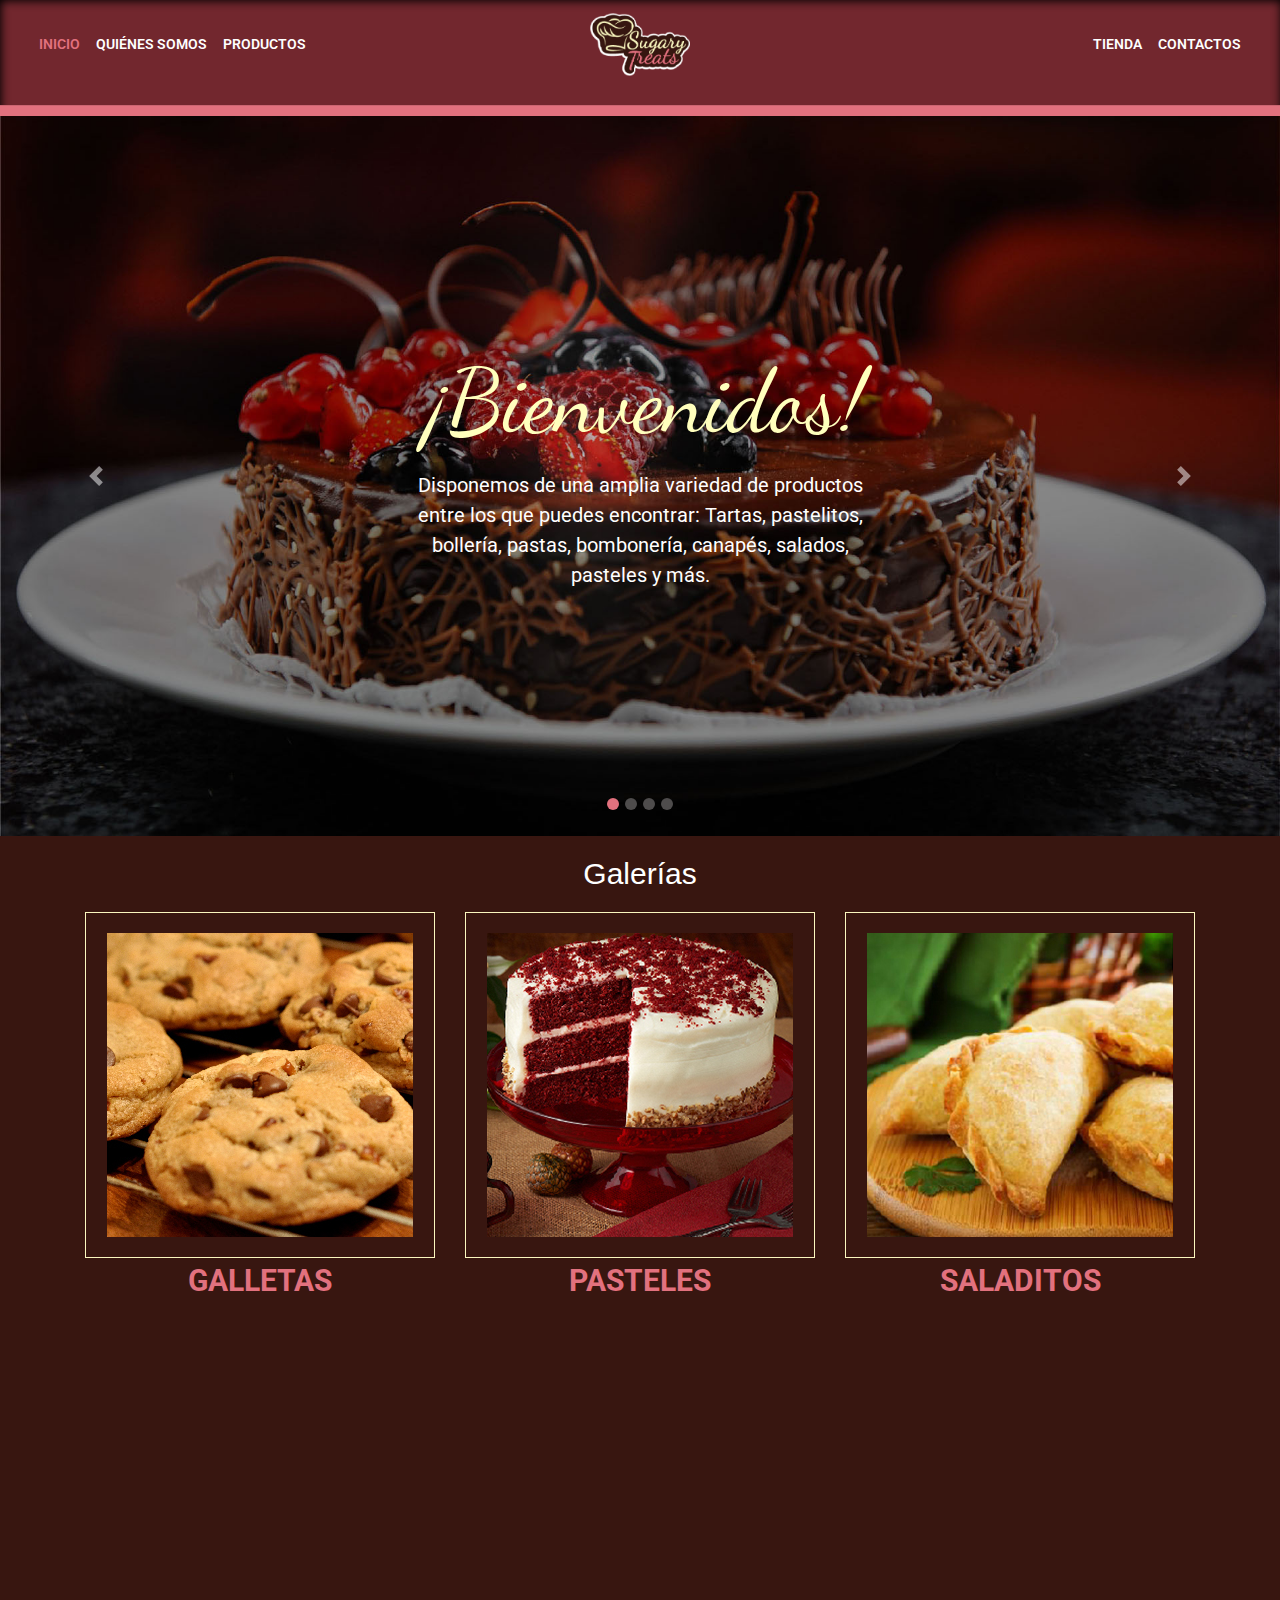
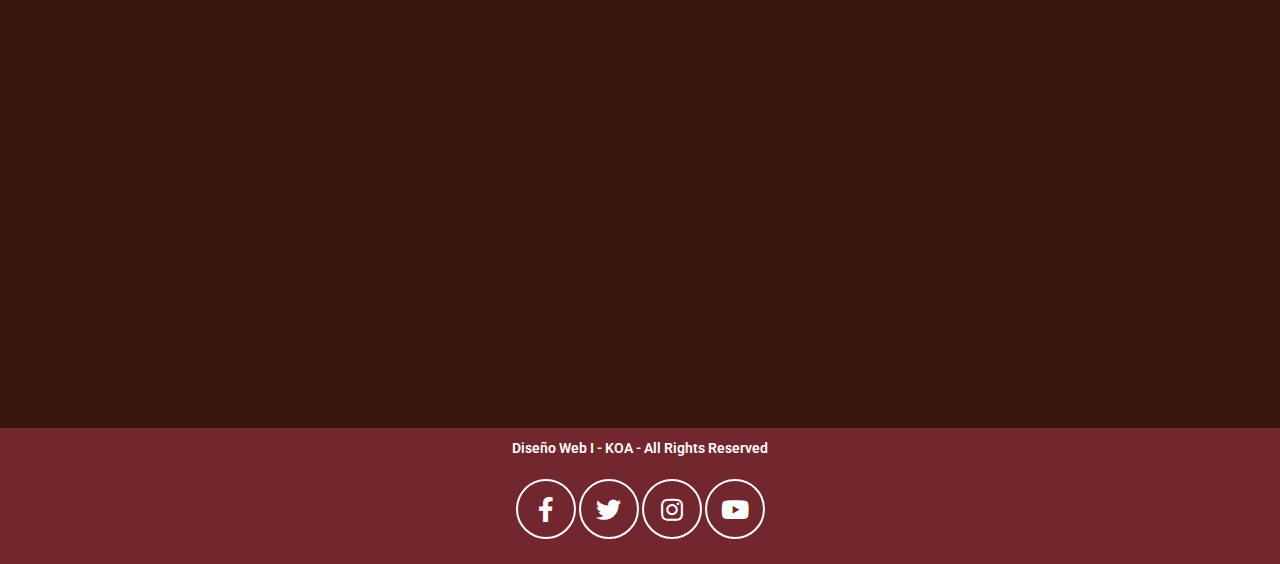
==== commit 307b8be6: "Add files via upload" ====
--- a/index.html
+++ b/index.html
@@ -27,7 +27,7 @@
             <span class="navbar-toggler-icon"></span>
         </button>
         <div class="navbar-collapse collapse dual-nav w-50 order-1 order-md-0">
-            <ul class="navbar-nav">
+             <ul class="nav navbar-nav">
                 <li class="nav-item active">
                     <a class="nav-link" href="index.html">Inicio</a>
                 </li>
--- a/css/style-index.css
+++ b/css/style-index.css
@@ -21,17 +21,12 @@
 	position:fixed;
 	z-index: 18;
 */
-	width:100%;
+/*	width:100%;*/
 	 box-shadow: inset 1px 1px 10px #000;
 		
 
 }
-header img{
-	
-/*	padding: 2px 0;*/
-	margin-top: 5px;
-	max-height: 64px;
-}
+
 
 
 #sec-banner{
@@ -71,12 +66,14 @@
 
 
 
+/*
 header ul li{
 	color:#fff;
 	display: inline-block;
 	margin-right:20px;
 text-align: center;
 }
+*/
 
 #sec-productitos{
 /*background-color: #fff;*/
@@ -127,7 +124,7 @@
 	text-align:center;
 	color: #FFFFFF;
 	padding: 70px 0px;
-	height: 800px;
+/*	height: 800px;*/
 	
 
 		
@@ -161,8 +158,10 @@
 	background-color:rgba(250,250,250,0.80);
 	text-align: center;
 	padding: 30px 0;
+/*
 	height:650px;
 	width: 250px;
+*/
 	margin-bottom: 30px;
 	border-radius: 10px;
 
@@ -184,12 +183,13 @@
 .nombre{
 	color: #fff;
 	font-weight: 600;
+	margin-bottom: 5px;
 }
 
 footer{
 	background-color: #72272E;
 	text-align: center;
-	padding: 25px 0;
+	padding: 10px 0;
 	
 }
 .redes{
@@ -198,6 +198,7 @@
 
 .redes li{
 	display: inline-block;
+	font-size: 25px;
 }
 .redes a{
 	width: 60px;
@@ -247,6 +248,15 @@
 	
 	font-size: 20px;
 	
+	
+}
+
+#carousel-repost h1{
+	
+	
+	font-family: Dancing Script OT;
+	color:#ffffbd;
+	font-size: 90px;
 }
 
 
@@ -358,6 +368,8 @@
 	font-size: 60px;	
 	color: #72272d;
 	
+	
+	
 }
 
 #sec-historia .bar-rosa{
@@ -401,6 +413,32 @@
 	
 }
 
+/*ESTILOS PARA BREADCRUMB*/
+
+#sec-breadcrumb{
+	
+/*	padding: 5px;*/
+	margin-bottom: 0;
+	background-color:#ede9e8;	
+}
+
+#sec-breadcrumb .breadcrumb{
+	
+	
+	background-color:#ede9e8;
+	margin-bottom: 0;
+	
+}
+
+#sec-breadcrumb a{
+	
+	color:#72272d;
+}
+
+
+
+
+
 
 /*SECCION VISION*/
 
@@ -440,95 +478,6 @@
 	
 }
 
-
-/*Página productos*/
-#producto {
-	padding: 40px 0px;
-	background-color: #fff;
-}
-
-.productos{
-	color: #fff;
-	font-size: 14px;
-	text-align: center;
-	padding-top: 15px;
-}
-
-.tit-ban{
-	color: #fff;
-	font-size: 24px;
-	text-align: center;
-}
-
-#banner-galletas h4{
-	text-align: center;
-}
-
-.precio{
-	text-align: center;
-	font-size: 14px;
-}
-
-#pasteles{
-	text-align: center;
-}
-
-/*Página shop*/
-#carousel-shop h1{
-	font-family: Dancing Script OT;
-	font-size: 100px;
-	color: #ffffbd;
-}
-#carousel-shop h2{
-	font-size: 60px;	
-	color: #ffffbd;
-	text-align: center;
-	padding-bottom: 10px;
-}
-
-.cuadro-marron{
-	width: 100%;
-	bottom: 0;
-	background-color: rgba(55,23,17,0.70);
-	padding: 10px 15px;
-	color: #fff;
-	text-align: justify;
-	font-size: 18px;
-	
-}
-
-.btn-shop{
-	background-color:#e2717e;
-	color: #fff;
-	border: 0;
-	margin: 0;
-	padding: 7px;
-	font-style: normal;
-}
-
-#carousel-cookie h1{
-	font-family: Dancing Script OT;
-	font-size: 100px;
-	color: #ffffbd;
-}
-#carousel-cookie h2{
-	font-size: 60px;	
-	color: #ffffbd;
-	text-align: center;
-	padding-bottom: 10px;
-}
-
-#carousel-cupcake h1{
-	font-family: Dancing Script OT;
-	font-size: 100px;
-	color: #ffffbd;
-}
-#carousel-cupcake h2{
-	font-size: 60px;	
-	color: #ffffbd;
-	text-align: center;
-	padding-bottom: 10px;
-}
 
 /*Estilo para ventas*/
 
@@ -578,4 +527,255 @@
 	color: #72272E;
 	font-size: 25px;
 	font-weight: 700;
-}+}
+
+
+/*MEDIA QUERY PARA INDEX*/
+@media (max-width:480px) and (max-width:648px){
+	
+
+	
+	
+	#carousel-repost h1{
+		
+		font-size: 35px;
+		text-align: center;
+				
+
+	}
+	
+	
+	#carousel-repost p{
+		
+		display: none;
+		
+	}
+	
+
+}
+
+/*Página shop*/
+#carousel-shop h1{
+	font-family: Dancing Script OT;
+	font-size: 100px;
+	color: #ffffbd;
+}
+#carousel-shop h2{
+	font-size: 60px;	
+	color: #ffffbd;
+	text-align: center;
+	padding-bottom: 10px;
+}
+
+.cuadro-marron{
+	width: 100%;
+	bottom: 0;
+	background-color: rgba(55,23,17,0.70);
+	padding: 10px 15px;
+	color: #fff;
+	text-align: justify;
+	font-size: 18px;
+	
+}
+
+.btn-shop{
+	background-color:#e2717e;
+	color: #fff;
+	border: 0;
+	margin: 0;
+	padding: 7px;
+	font-style: normal;
+}
+
+#carousel-cookie h1{
+	font-family: Dancing Script OT;
+	font-size: 100px;
+	color: #ffffbd;
+}
+#carousel-cookie h2{
+	font-size: 60px;	
+	color: #ffffbd;
+	text-align: center;
+	padding-bottom: 10px;
+}
+
+#carousel-cupcake h1{
+	font-family: Dancing Script OT;
+	font-size: 100px;
+	color: #ffffbd;
+}
+#carousel-cupcake h2{
+	font-size: 60px;	
+	color: #ffffbd;
+	text-align: center;
+	padding-bottom: 10px;
+}
+
+/*Sec-Productos*/
+#producto {
+	padding: 40px 0px;
+	background-color: #fff;
+}
+
+.productos{
+	color: #fff;
+	font-size: 14px;
+	text-align: center;
+	padding-top: 15px;
+}
+
+.tit-ban{
+	color: #fff;
+	font-size: 24px;
+	text-align: center;
+}
+
+#banner-galletas h4{
+	text-align: center;
+}
+
+.precio{
+	text-align: center;
+	font-size: 14px;
+}
+
+#pasteles{
+	text-align: center;
+}
+
+/*MEDIA QUERY PARA QUIENES SOMOS*/
+@media (max-width:480px) {
+	
+
+	
+	
+	#carousel-about h1{
+		
+		font-size: 25px;
+		text-align: center;
+			
+
+	}
+	
+	
+	#carousel-about .marquito{
+		
+		border: 2px solid #e2717e;
+		height: 40px;
+
+	}
+	
+	
+	
+	#carousel-about .carousel-indicators li {
+    border-radius: 5px;
+    width: 5px;
+    height: 5px;
+    background-color:#4E4C4C;
+	
+	
+	}
+	
+	#carousel-about .carousel .active{
+		
+		background-color: #e2717e;
+	}
+	
+
+}
+
+
+
+@media (min-width:768px){
+	
+
+		#carousel-about h1{
+		
+		font-size: 50px;
+		text-align: center;
+			
+
+	}
+	
+	
+	#carousel-about .marquito{
+		
+		border: 5px solid #e2717e;
+		height:100px;
+
+	}
+	
+	
+	
+	
+}
+
+@media(min-width:1200px){
+	
+	#carousel-about h1{
+		
+		font-size: 100px;
+		text-align: center;
+	
+}
+	
+		#carousel-about .marquito{
+		
+		border: 4px solid #e2717e;
+		height:150px;
+
+	}
+	
+	
+	
+	
+}
+
+@media(max-width:320px){
+	
+	#carousel-about h1{
+		
+		font-size: 18px;
+		text-align: center;
+	
+}
+	
+		#carousel-about .marquito{
+		
+		border: 2px solid #e2717e;
+		height:30px;
+
+	}
+	
+	
+	
+	
+}
+
+
+@media(max-width:648px){
+	
+		#carousel-about h1{
+		
+		font-size: 25px;
+		text-align: center;
+			
+
+	}
+	
+	
+	#carousel-about .marquito{
+		
+		border: 2px solid #e2717e;
+		height:40px;
+
+	}
+	
+	
+	
+	
+	
+}
+
+
+
